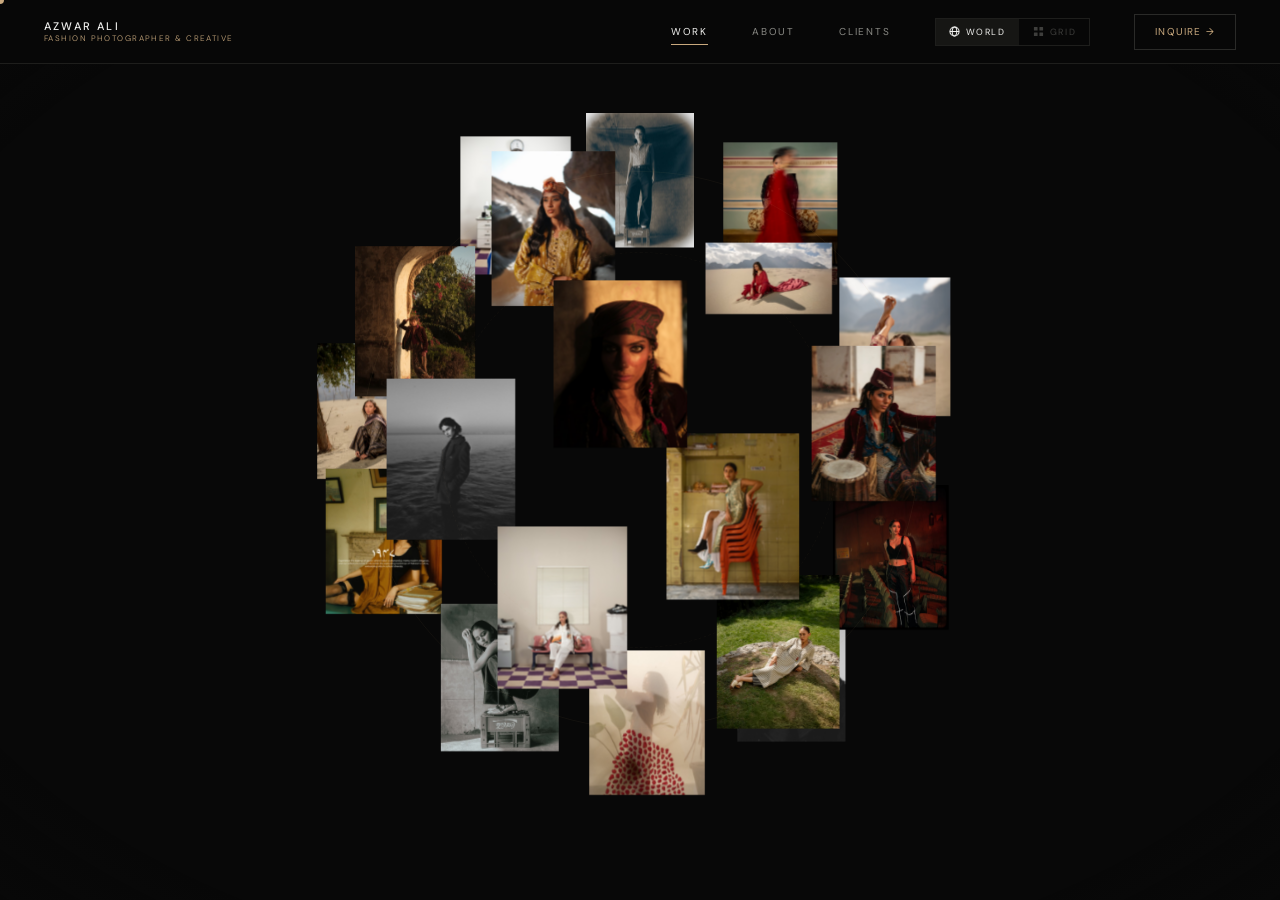
==== index.html @ 8bc4922d "Initial commit — Azwar Ali portfolio" ====
<!DOCTYPE html>
<html lang="en">
<head>
  <meta charset="UTF-8">
  <meta name="viewport" content="width=device-width, initial-scale=1.0">
  <title>Azwar Ali — Fashion Photographer & Creative</title>
  <meta name="description" content="Azwar Ali is a Pakistani filmmaker and director. Fashion photography, brand films, and editorial work across Pakistan, Dubai, and internationally.">
  <link rel="stylesheet" href="css/style.css">
  <link rel="preconnect" href="https://fonts.googleapis.com">
  <link rel="preconnect" href="https://fonts.gstatic.com" crossorigin>
  <link href="https://fonts.googleapis.com/css2?family=Space+Grotesk:wght@300;400;500;600&family=DM+Sans:ital,opsz,wght@0,9..40,300;0,9..40,400;0,9..40,500;1,9..40,300&display=swap" rel="stylesheet">
</head>
<body>

  <div class="cursor" id="cursor"></div>

  <!-- ── Navigation ────────────────────────────────── -->
  <nav class="nav">
    <a href="index.html" class="nav-logo">
      <span class="nav-name">AZWAR ALI</span>
      <span class="nav-sub">Fashion Photographer & Creative</span>
    </a>

    <div class="nav-links">
      <a href="index.html" class="active">WORK</a>
      <a href="about.html">ABOUT</a>
      <a href="clients.html">CLIENTS</a>

      <div class="view-toggle" id="viewToggle">
        <button class="vt-btn active" data-view="world">
          <svg width="11" height="11" viewBox="0 0 12 12" fill="none" stroke="currentColor" stroke-width="1.1">
            <circle cx="6" cy="6" r="5"/>
            <ellipse cx="6" cy="6" rx="2.5" ry="5"/>
            <line x1="1" y1="6" x2="11" y2="6"/>
          </svg>
          WORLD
        </button>
        <button class="vt-btn" data-view="grid">
          <svg width="11" height="11" viewBox="0 0 12 12" fill="currentColor">
            <rect x="1" y="1" width="4" height="4" rx="0.4"/>
            <rect x="7" y="1" width="4" height="4" rx="0.4"/>
            <rect x="1" y="7" width="4" height="4" rx="0.4"/>
            <rect x="7" y="7" width="4" height="4" rx="0.4"/>
          </svg>
          GRID
        </button>
      </div>

      <a href="https://wa.me/923034639999?text=Hi%20Azwar%2C%20I%27d%20like%20to%20discuss%20a%20project%20with%20you." target="_blank" class="nav-inquire">INQUIRE →</a>
    </div>

    <button class="nav-toggle" id="navToggle" aria-label="Menu">
      <span></span><span></span>
    </button>
  </nav>

  <!-- Mobile menu -->
  <div class="mobile-menu" id="mobileMenu">
    <a href="index.html">WORK</a>
    <a href="about.html">ABOUT</a>
    <a href="clients.html">CLIENTS</a>
    <a href="https://wa.me/923034639999?text=Hi%20Azwar%2C%20I%27d%20like%20to%20discuss%20a%20project%20with%20you." target="_blank">INQUIRE</a>
    <div class="mobile-view-toggle">
      <button class="vt-btn active" data-view="world">WORLD VIEW</button>
      <button class="vt-btn" data-view="grid">GRID VIEW</button>
    </div>
  </div>

  <!-- ── WORLD VIEW ─────────────────────────────────── -->
  <div id="worldView" class="world-scene" aria-label="World View — CSS 3D photo sphere">

    <!-- Decorative orbit rings (pure CSS, zero JS) -->
    <div class="orbit-ring ring-1" aria-hidden="true"></div>
    <div class="orbit-ring ring-2" aria-hidden="true"></div>

    <!-- The rotating world — sphere-world is the single element we transform per frame -->
    <div class="sphere-world" id="sphereWorld"></div>


  </div>

  <!-- ── GRID VIEW ──────────────────────────────────── -->
  <div id="gridView" class="grid-wrap hidden">

    <section class="hero">
      <div>
        <p class="hero-kicker">Filmmaker · Director · Visual Storyteller</p>
        <h1 class="hero-title">Selected<br>Work</h1>
      </div>
      <span class="hero-count">36 images</span>
    </section>

    <main class="portfolio-grid">
      <div class="portfolio-item"><img src="Fashion%20Photos%20/Portfolio/images/DSCF3710.png" alt="Azwar Ali" loading="eager"><div class="portfolio-item-overlay"><span class="overlay-icon">+</span></div></div>
      <div class="portfolio-item"><img src="Fashion%20Photos%20/Portfolio/images/DSCF3671.png" alt="Azwar Ali" loading="eager"><div class="portfolio-item-overlay"><span class="overlay-icon">+</span></div></div>
      <div class="portfolio-item"><img src="Fashion%20Photos%20/Portfolio/images/DSCF1886.png" alt="Azwar Ali" loading="eager"><div class="portfolio-item-overlay"><span class="overlay-icon">+</span></div></div>
      <div class="portfolio-item"><img src="Fashion%20Photos%20/Portfolio/images/DSCF0536-Enhanced-NR.png" alt="Azwar Ali" loading="lazy"><div class="portfolio-item-overlay"><span class="overlay-icon">+</span></div></div>
      <div class="portfolio-item"><img src="Fashion%20Photos%20/Portfolio/images/DSCF7108-Enhanced-NR.jpg" alt="Azwar Ali" loading="lazy"><div class="portfolio-item-overlay"><span class="overlay-icon">+</span></div></div>
      <div class="portfolio-item"><img src="Fashion%20Photos%20/Portfolio/images/DSCF8269%203.jpg" alt="Azwar Ali" loading="lazy"><div class="portfolio-item-overlay"><span class="overlay-icon">+</span></div></div>
      <div class="portfolio-item"><img src="Fashion%20Photos%20/Portfolio/images/DSCF6199-Enhanced-NR.jpg" alt="Azwar Ali" loading="lazy"><div class="portfolio-item-overlay"><span class="overlay-icon">+</span></div></div>
      <div class="portfolio-item"><img src="Fashion%20Photos%20/Portfolio/images/DSCF9204.png" alt="Azwar Ali" loading="lazy"><div class="portfolio-item-overlay"><span class="overlay-icon">+</span></div></div>
      <div class="portfolio-item"><img src="Fashion%20Photos%20/Portfolio/images/DSCF5628-Enhanced-NR.jpg" alt="Azwar Ali" loading="lazy"><div class="portfolio-item-overlay"><span class="overlay-icon">+</span></div></div>
      <div class="portfolio-item"><img src="Fashion%20Photos%20/Portfolio/images/DSCF7293-Enhanced-NR.jpg" alt="Azwar Ali" loading="lazy"><div class="portfolio-item-overlay"><span class="overlay-icon">+</span></div></div>
      <div class="portfolio-item"><img src="Fashion%20Photos%20/Portfolio/images/DSCF8342.png" alt="Azwar Ali" loading="lazy"><div class="portfolio-item-overlay"><span class="overlay-icon">+</span></div></div>
      <div class="portfolio-item"><img src="Fashion%20Photos%20/Portfolio/images/DSCF5787-Enhanced-NR.jpg" alt="Azwar Ali" loading="lazy"><div class="portfolio-item-overlay"><span class="overlay-icon">+</span></div></div>
      <div class="portfolio-item"><img src="Fashion%20Photos%20/Portfolio/images/DSCF1438-Enhanced-NR-1.png" alt="Azwar Ali" loading="lazy"><div class="portfolio-item-overlay"><span class="overlay-icon">+</span></div></div>
      <div class="portfolio-item"><img src="Fashion%20Photos%20/Portfolio/images/DSCF8393.png" alt="Azwar Ali" loading="lazy"><div class="portfolio-item-overlay"><span class="overlay-icon">+</span></div></div>
      <div class="portfolio-item"><img src="Fashion%20Photos%20/Portfolio/images/DSCF8257%203.jpg" alt="Azwar Ali" loading="lazy"><div class="portfolio-item-overlay"><span class="overlay-icon">+</span></div></div>
      <div class="portfolio-item"><img src="Fashion%20Photos%20/Portfolio/images/DSCF5917-Enhanced-NR.jpg" alt="Azwar Ali" loading="lazy"><div class="portfolio-item-overlay"><span class="overlay-icon">+</span></div></div>
      <div class="portfolio-item"><img src="Fashion%20Photos%20/Portfolio/images/RNI-Films-IMG-1CFBD945-206D-489A-BE13-8BEFEF556B88.JPG" alt="Azwar Ali" loading="lazy"><div class="portfolio-item-overlay"><span class="overlay-icon">+</span></div></div>
      <div class="portfolio-item"><img src="Fashion%20Photos%20/Portfolio/images/DSCF6395.png" alt="Azwar Ali" loading="lazy"><div class="portfolio-item-overlay"><span class="overlay-icon">+</span></div></div>
      <div class="portfolio-item"><img src="Fashion%20Photos%20/Portfolio/images/IMG_9282.png" alt="Azwar Ali" loading="lazy"><div class="portfolio-item-overlay"><span class="overlay-icon">+</span></div></div>
      <div class="portfolio-item"><img src="Fashion%20Photos%20/Portfolio/images/DSCF6400.png" alt="Azwar Ali" loading="lazy"><div class="portfolio-item-overlay"><span class="overlay-icon">+</span></div></div>
      <div class="portfolio-item"><img src="Fashion%20Photos%20/Portfolio/images/DSCF3800.png" alt="Azwar Ali" loading="lazy"><div class="portfolio-item-overlay"><span class="overlay-icon">+</span></div></div>
      <div class="portfolio-item"><img src="Fashion%20Photos%20/Portfolio/images/DSCF3802.png" alt="Azwar Ali" loading="lazy"><div class="portfolio-item-overlay"><span class="overlay-icon">+</span></div></div>
      <div class="portfolio-item"><img src="Fashion%20Photos%20/Portfolio/images/DSCF3779.png" alt="Azwar Ali" loading="lazy"><div class="portfolio-item-overlay"><span class="overlay-icon">+</span></div></div>
      <div class="portfolio-item"><img src="Fashion%20Photos%20/Portfolio/images/RNI-Films-IMG-CD160AFD-9964-4C12-BBCA-1C058EC22E91.JPG" alt="Azwar Ali" loading="lazy"><div class="portfolio-item-overlay"><span class="overlay-icon">+</span></div></div>
      <div class="portfolio-item"><img src="Fashion%20Photos%20/Portfolio/images/DSCF8952.png" alt="Azwar Ali" loading="lazy"><div class="portfolio-item-overlay"><span class="overlay-icon">+</span></div></div>
      <div class="portfolio-item"><img src="Fashion%20Photos%20/Portfolio/images/DSCF1343-Enhanced-NR.jpg" alt="Azwar Ali" loading="lazy"><div class="portfolio-item-overlay"><span class="overlay-icon">+</span></div></div>
      <div class="portfolio-item"><img src="Fashion%20Photos%20/Portfolio/images/DSCF1778.png" alt="Azwar Ali" loading="lazy"><div class="portfolio-item-overlay"><span class="overlay-icon">+</span></div></div>
      <div class="portfolio-item"><img src="Fashion%20Photos%20/Portfolio/images/DSCF1867.png" alt="Azwar Ali" loading="lazy"><div class="portfolio-item-overlay"><span class="overlay-icon">+</span></div></div>
      <div class="portfolio-item"><img src="Fashion%20Photos%20/Portfolio/images/DOGUE23.png" alt="Azwar Ali" loading="lazy"><div class="portfolio-item-overlay"><span class="overlay-icon">+</span></div></div>
      <div class="portfolio-item"><img src="Fashion%20Photos%20/Portfolio/images/DSCF1865-Enhanced-NR.jpg" alt="Azwar Ali" loading="lazy"><div class="portfolio-item-overlay"><span class="overlay-icon">+</span></div></div>
      <div class="portfolio-item"><img src="Fashion%20Photos%20/Portfolio/images/RNI-Films-IMG-71D295A4-0F19-42ED-BFB4-F84F51330F5D.JPG" alt="Azwar Ali" loading="lazy"><div class="portfolio-item-overlay"><span class="overlay-icon">+</span></div></div>
      <div class="portfolio-item"><img src="Fashion%20Photos%20/Portfolio/images/DSCF3697.png" alt="Azwar Ali" loading="lazy"><div class="portfolio-item-overlay"><span class="overlay-icon">+</span></div></div>
      <div class="portfolio-item"><img src="Fashion%20Photos%20/Portfolio/images/IMG_9025j.png" alt="Azwar Ali" loading="lazy"><div class="portfolio-item-overlay"><span class="overlay-icon">+</span></div></div>
      <div class="portfolio-item"><img src="Fashion%20Photos%20/Portfolio/images/60x25.png" alt="Azwar Ali" loading="lazy"><div class="portfolio-item-overlay"><span class="overlay-icon">+</span></div></div>
      <div class="portfolio-item"><img src="Fashion%20Photos%20/Portfolio/images/8.jpg" alt="Azwar Ali" loading="lazy"><div class="portfolio-item-overlay"><span class="overlay-icon">+</span></div></div>
      <div class="portfolio-item"><img src="Fashion%20Photos%20/Portfolio/images/14.jpg" alt="Azwar Ali" loading="lazy"><div class="portfolio-item-overlay"><span class="overlay-icon">+</span></div></div>
    </main>

    <footer class="footer">
      <span>© 2025 Azwar Ali</span>
      <div class="footer-social"><a href="https://instagram.com/theazwarism" target="_blank">@theazwarism</a></div>
      <span>Pakistan · Dubai · International</span>
    </footer>
  </div>

  <!-- ── Shared Lightbox ────────────────────────────── -->
  <div class="lightbox" id="lightbox" role="dialog" aria-modal="true">
    <button class="lb-btn" id="lbClose" aria-label="Close">×</button>
    <button class="lb-btn" id="lbPrev"  aria-label="Previous">←</button>
    <button class="lb-btn" id="lbNext"  aria-label="Next">→</button>
    <div class="lightbox-inner">
      <img src="" alt="Azwar Ali" id="lbImg">
    </div>
    <div class="lb-counter" id="lbCounter">1 / 36</div>
  </div>

  <!-- ── Scripts (no Three.js) ────────────────────── -->
  <script src="js/sphere.js"></script>
  <script src="js/main.js"></script>
  <script>
    /* ---- Lightbox ------------------------------------------------- */
    (function () {
      const lb     = document.getElementById('lightbox');
      const img    = document.getElementById('lbImg');
      const ctr    = document.getElementById('lbCounter');
      const imgs   = window.PORTFOLIO_IMAGES;
      let cur      = 0;

      function show(i) {
        cur = ((i % imgs.length) + imgs.length) % imgs.length;
        img.style.opacity = '0';
        setTimeout(() => {
          img.src = imgs[cur];
          img.style.opacity = '1';
          img.style.transition = 'opacity 0.2s';
          ctr.textContent = (cur + 1) + ' / ' + imgs.length;
        }, 160);
      }

      window.openLightbox = function (i) {
        show(i);
        lb.classList.add('open');
        document.body.style.overflow = 'hidden';
      };

      function close() {
        lb.classList.remove('open');
        document.body.style.overflow = '';
        setTimeout(() => { img.src = ''; }, 350);
      }

      document.getElementById('lbClose').onclick = close;
      document.getElementById('lbPrev').onclick  = () => show(cur - 1);
      document.getElementById('lbNext').onclick  = () => show(cur + 1);
      lb.addEventListener('click', e => { if (e.target === lb) close(); });
      document.addEventListener('keydown', e => {
        if (!lb.classList.contains('open')) return;
        if (e.key === 'Escape')     close();
        if (e.key === 'ArrowLeft')  show(cur - 1);
        if (e.key === 'ArrowRight') show(cur + 1);
      });

      /* Grid-view clicks */
      document.querySelectorAll('.portfolio-item').forEach((el, i) => {
        el.addEventListener('click', () => window.openLightbox(i));
      });
    }());

    /* ---- World View init ------------------------------------------ */
    (function () {
      let sphere = null;

      function initSphere() {
        if (!sphere) {
          sphere = new PhotoSphere('worldView', 'sphereWorld', window.openLightbox);
        }
      }

      initSphere();

      const worldWrap = document.getElementById('worldView');
      const gridWrap  = document.getElementById('gridView');
      const allBtns   = document.querySelectorAll('.vt-btn');

      allBtns.forEach(btn => {
        btn.addEventListener('click', () => {
          const view = btn.dataset.view;
          allBtns.forEach(b => b.classList.toggle('active', b.dataset.view === view));

          if (view === 'world') {
            gridWrap.classList.add('hidden');
            worldWrap.classList.remove('hidden');
            if (sphere) sphere.resume(); else initSphere();
          } else {
            worldWrap.classList.add('hidden');
            gridWrap.classList.remove('hidden');
            if (sphere) sphere.pause();
          }

          /* Close mobile menu */
          document.getElementById('mobileMenu').classList.remove('open');
          document.getElementById('navToggle').classList.remove('open');
          document.body.style.overflow = '';
        });
      });
    }());
  </script>
</body>
</html>
---- css/style.css ----
/* =========================================
   AZWAR ALI — Filmmaker & Director
   Portfolio Website
   ========================================= */

@import url('https://fonts.googleapis.com/css2?family=Space+Grotesk:wght@300;400;500;600&family=DM+Sans:ital,opsz,wght@0,9..40,300;0,9..40,400;0,9..40,500;1,9..40,300&display=swap');

/* ---- Design Tokens ---- */
:root {
  --bg:          #080808;
  --surface:     #0f0f0d;
  --surface-2:   #161614;
  --border:      #1e1e1c;
  --border-mid:  #2a2a28;

  --text-primary:   #f0f0ee;
  --text-secondary: #8a8a85;
  --text-tertiary:  #3e3e3c;

  --accent:      #c9a97e;
  --accent-dim:  rgba(201, 169, 126, 0.12);

  --nav-h: 64px;

  --ease:     cubic-bezier(0.25, 0.10, 0.25, 1.00);
  --ease-out: cubic-bezier(0.00, 0.00, 0.20, 1.00);

  --f-head: 'Space Grotesk', -apple-system, BlinkMacSystemFont, sans-serif;
  --f-body: 'DM Sans', -apple-system, BlinkMacSystemFont, sans-serif;
  --f-mono: 'DM Sans', -apple-system, BlinkMacSystemFont, sans-serif;
}

/* ---- Reset ---- */
*, *::before, *::after { box-sizing: border-box; margin: 0; padding: 0; }
html { font-size: 16px; scroll-behavior: smooth; -webkit-font-smoothing: antialiased; }

body {
  background: var(--bg);
  color: var(--text-primary);
  font-family: var(--f-body);
  font-weight: 300;
  line-height: 1.6;
  cursor: none;
  overflow-x: hidden;
  animation: pageIn 0.5s var(--ease) both;
}

@keyframes pageIn {
  from { opacity: 0; }
  to   { opacity: 1; }
}

a { color: inherit; text-decoration: none; }
img { display: block; width: 100%; height: auto; }
button { cursor: none; }

/* ---- Custom Cursor ---- */
.cursor {
  position: fixed;
  top: 0; left: 0;
  width: 8px; height: 8px;
  background: var(--accent);
  border-radius: 50%;
  pointer-events: none;
  z-index: 9999;
  transform: translate(-50%, -50%);
  transition: width 0.35s var(--ease), height 0.35s var(--ease),
              background 0.35s, border 0.35s, transform 0.08s linear;
  will-change: left, top;
}
.cursor.expand {
  width: 44px; height: 44px;
  background: transparent;
  border: 1px solid var(--accent);
}
@media (hover: none) {
  .cursor { display: none; }
  body, button { cursor: auto; }
}

/* ---- Navigation ---- */
.nav {
  position: fixed;
  top: 0; left: 0; right: 0;
  height: var(--nav-h);
  display: flex;
  align-items: center;
  justify-content: space-between;
  padding: 0 44px;
  background: rgba(8, 8, 8, 0.92);
  backdrop-filter: blur(16px);
  -webkit-backdrop-filter: blur(16px);
  border-bottom: 1px solid var(--border);
  z-index: 100;
}
.nav-logo {
  display: flex;
  flex-direction: column;
  gap: 2px;
  transition: opacity 0.3s;
}
.nav-logo:hover { opacity: 0.7; }
.nav-name {
  font-family: var(--f-body);
  font-size: 11px;
  font-weight: 500;
  letter-spacing: 0.2em;
  color: var(--text-primary);
  line-height: 1;
}
.nav-sub {
  font-family: var(--f-body);
  font-size: 8px;
  font-weight: 300;
  letter-spacing: 0.18em;
  color: var(--accent);
  line-height: 1;
  text-transform: uppercase;
}

.nav-links {
  display: flex;
  align-items: center;
  gap: 44px;
}
.nav-links a {
  font-family: var(--f-body);
  font-size: 10px;
  font-weight: 400;
  letter-spacing: 0.18em;
  color: var(--text-secondary);
  transition: color 0.3s;
  position: relative;
}
.nav-links a:hover,
.nav-links a.active { color: var(--text-primary); }
.nav-links a.active::after {
  content: '';
  position: absolute;
  bottom: -5px; left: 0; right: 0;
  height: 1px;
  background: var(--accent);
}
.nav-inquire {
  color: var(--accent) !important;
  border: 1px solid var(--border-mid);
  padding: 9px 20px;
  letter-spacing: 0.12em !important;
  transition: background 0.3s, border-color 0.3s !important;
}
.nav-inquire:hover {
  background: var(--accent-dim);
  border-color: var(--accent) !important;
}

/* Mobile toggle */
.nav-toggle {
  display: none;
  flex-direction: column;
  gap: 6px;
  background: none;
  border: none;
  padding: 4px;
}
.nav-toggle span {
  display: block;
  width: 22px; height: 1px;
  background: var(--text-primary);
  transition: transform 0.35s var(--ease), opacity 0.3s;
}
.nav-toggle.open span:nth-child(1) { transform: rotate(45deg) translate(5px, 5px); }
.nav-toggle.open span:nth-child(2) { transform: rotate(-45deg) translate(5px, -5px); }

/* Mobile menu */
.mobile-menu {
  display: none;
  position: fixed;
  top: var(--nav-h); left: 0; right: 0; bottom: 0;
  background: var(--bg);
  z-index: 90;
  flex-direction: column;
  align-items: center;
  justify-content: center;
  gap: 48px;
}
.mobile-menu.open { display: flex; }
.mobile-menu a {
  font-family: var(--f-body);
  font-size: 13px;
  font-weight: 400;
  letter-spacing: 0.2em;
  color: var(--text-secondary);
  transition: color 0.3s;
}
.mobile-menu a:hover { color: var(--accent); }

/* ---- Page Wrapper ---- */
.page-wrapper { padding-top: var(--nav-h); }

/* ---- Hero ---- */
.hero {
  padding: 88px 44px 56px;
  border-bottom: 1px solid var(--border);
  display: flex;
  align-items: flex-end;
  justify-content: space-between;
  flex-wrap: wrap;
  gap: 24px;
}
.hero-kicker {
  font-family: var(--f-body);
  font-size: 9px;
  font-weight: 400;
  letter-spacing: 0.26em;
  color: var(--text-tertiary);
  margin-bottom: 14px;
  text-transform: uppercase;
}
.hero-title {
  font-family: var(--f-head);
  font-size: clamp(52px, 9vw, 104px);
  font-weight: 300;
  letter-spacing: -0.03em;
  line-height: 1;
  color: var(--text-primary);
}
.hero-count {
  font-family: var(--f-body);
  font-size: 9px;
  font-weight: 300;
  letter-spacing: 0.18em;
  color: var(--text-tertiary);
  align-self: flex-end;
  padding-bottom: 6px;
}

/* ---- Portfolio Grid (masonry columns) ---- */
.portfolio-grid {
  columns: 3;
  column-gap: 2px;
  padding: 2px;
}
.portfolio-item {
  break-inside: avoid;
  margin-bottom: 2px;
  position: relative;
  overflow: hidden;
  display: block;
}
.portfolio-item img {
  display: block;
  width: 100%;
  height: auto;
  transition: transform 0.7s var(--ease-out), filter 0.4s;
  filter: brightness(0.92) saturate(0.95);
}
.portfolio-item:hover img {
  transform: scale(1.04);
  filter: brightness(1) saturate(1);
}
.portfolio-item-overlay {
  position: absolute;
  inset: 0;
  background: rgba(8, 8, 8, 0);
  transition: background 0.4s;
  display: flex;
  align-items: center;
  justify-content: center;
}
.portfolio-item:hover .portfolio-item-overlay {
  background: rgba(8, 8, 8, 0.12);
}
.overlay-icon {
  width: 36px; height: 36px;
  border: 1px solid rgba(201, 169, 126, 0);
  border-radius: 50%;
  display: flex;
  align-items: center;
  justify-content: center;
  transition: border-color 0.4s, transform 0.4s;
  color: var(--accent);
  font-size: 18px;
  transform: scale(0.6);
  opacity: 0;
}
.portfolio-item:hover .overlay-icon {
  border-color: var(--accent);
  transform: scale(1);
  opacity: 1;
}

/* ---- Lightbox ---- */
.lightbox {
  position: fixed;
  inset: 0;
  background: rgba(5, 5, 5, 0.97);
  z-index: 200;
  display: flex;
  align-items: center;
  justify-content: center;
  opacity: 0;
  pointer-events: none;
  transition: opacity 0.4s var(--ease);
}
.lightbox.open {
  opacity: 1;
  pointer-events: all;
}
.lightbox-inner {
  width: 88vw;
  height: 88vh;
  display: flex;
  align-items: center;
  justify-content: center;
}
.lightbox-inner img {
  display: block;
  /* override global img { width: 100% } — let image size itself naturally */
  width: auto;
  height: auto;
  max-width: 100%;
  max-height: 100%;
  object-fit: contain;
  transition: opacity 0.25s;
}
.lb-btn {
  position: fixed;
  background: none;
  border: none;
  color: var(--text-secondary);
  font-family: var(--f-body);
  font-weight: 300;
  transition: color 0.3s;
  z-index: 201;
  padding: 12px;
}
.lb-btn:hover { color: var(--accent); }
#lbClose  { top: 24px; right: 40px; font-size: 26px; }
#lbPrev   { left: 20px; top: 50%; transform: translateY(-50%); font-size: 22px; }
#lbNext   { right: 20px; top: 50%; transform: translateY(-50%); font-size: 22px; }
.lb-counter {
  position: fixed;
  bottom: 28px; left: 50%;
  transform: translateX(-50%);
  font-family: var(--f-body);
  font-size: 10px;
  font-weight: 300;
  letter-spacing: 0.18em;
  color: var(--text-tertiary);
}

/* ---- About Page ---- */
.about-split {
  display: grid;
  grid-template-columns: 1fr 1fr;
  min-height: calc(100vh - var(--nav-h));
}
.about-photo-col {
  position: relative;
  overflow: hidden;
}
.about-photo-col img {
  width: 100%;
  height: 100%;
  object-fit: cover;
  object-position: top center;
}
.about-content-col {
  padding: 80px 64px;
  display: flex;
  flex-direction: column;
  justify-content: center;
  border-left: 1px solid var(--border);
  overflow-y: auto;
}
.about-kicker {
  font-family: var(--f-body);
  font-size: 9px;
  font-weight: 400;
  letter-spacing: 0.26em;
  color: var(--text-tertiary);
  margin-bottom: 28px;
  text-transform: uppercase;
}
.about-name {
  font-family: var(--f-head);
  font-size: clamp(42px, 5.5vw, 76px);
  font-weight: 300;
  letter-spacing: -0.02em;
  line-height: 1;
  margin-bottom: 10px;
}
.about-role {
  font-family: var(--f-body);
  font-size: 9px;
  font-weight: 400;
  letter-spacing: 0.22em;
  color: var(--accent);
  margin-bottom: 52px;
  text-transform: uppercase;
}
.about-bio {
  font-size: 15px;
  font-weight: 300;
  line-height: 1.85;
  color: var(--text-secondary);
  max-width: 500px;
}
.about-bio p { margin-bottom: 22px; }
.about-bio p:last-child { margin-bottom: 0; }

/* Services */
.section-block {
  padding: 80px 44px;
  border-top: 1px solid var(--border);
}
.section-kicker {
  font-family: var(--f-body);
  font-size: 9px;
  font-weight: 400;
  letter-spacing: 0.26em;
  color: var(--text-tertiary);
  margin-bottom: 52px;
  text-transform: uppercase;
}
.services-grid {
  display: grid;
  grid-template-columns: repeat(4, 1fr);
  gap: 1px;
  background: var(--border);
}
.service-card {
  background: var(--bg);
  padding: 40px 32px;
  transition: background 0.35s;
}
.service-card:hover { background: var(--surface-2); }
.service-num {
  font-family: var(--f-body);
  font-size: 9px;
  font-weight: 400;
  color: var(--accent);
  letter-spacing: 0.18em;
  margin-bottom: 28px;
}
.service-title {
  font-family: var(--f-head);
  font-size: 26px;
  font-weight: 500;
  line-height: 1.2;
  margin-bottom: 14px;
}
.service-desc {
  font-size: 13px;
  font-weight: 300;
  color: var(--text-secondary);
  line-height: 1.75;
}

/* Stats */
.stats-row {
  display: grid;
  grid-template-columns: repeat(4, 1fr);
  gap: 1px;
  background: var(--border);
  border-top: 1px solid var(--border);
  border-bottom: 1px solid var(--border);
}
.stat-cell {
  background: var(--bg);
  padding: 48px 32px;
  text-align: center;
}
.stat-num {
  font-family: var(--f-head);
  font-size: 64px;
  font-weight: 300;
  letter-spacing: -0.03em;
  color: var(--accent);
  line-height: 1;
  margin-bottom: 10px;
}
.stat-label {
  font-family: var(--f-body);
  font-size: 9px;
  font-weight: 400;
  letter-spacing: 0.2em;
  color: var(--text-tertiary);
  text-transform: uppercase;
}

/* Inquire */
.inquire-block {
  padding: 96px 44px;
  border-top: 1px solid var(--border);
  text-align: center;
  display: flex;
  flex-direction: column;
  align-items: center;
}
.inquire-heading {
  font-family: var(--f-head);
  font-size: clamp(38px, 5.5vw, 72px);
  font-weight: 300;
  letter-spacing: -0.02em;
  margin-bottom: 20px;
}
.inquire-sub {
  font-family: var(--f-body);
  font-size: 13px;
  font-weight: 300;
  letter-spacing: 0.02em;
  line-height: 1.8;
  color: var(--text-secondary);
  max-width: 380px;
  margin-bottom: 52px;
}
.btn-wa {
  display: inline-flex;
  align-items: center;
  gap: 14px;
  font-family: var(--f-body);
  font-size: 11px;
  font-weight: 400;
  letter-spacing: 0.2em;
  padding: 20px 48px;
  background: var(--accent);
  color: var(--bg);
  transition: background 0.35s, color 0.35s, transform 0.35s, outline 0.35s;
  outline: 1px solid transparent;
}
.btn-wa:hover {
  background: transparent;
  color: var(--accent);
  outline-color: var(--accent);
  transform: translateY(-3px);
}
.btn-wa svg { flex-shrink: 0; }

/* Press quote */
.press-block {
  padding: 80px 44px;
  border-top: 1px solid var(--border);
  display: grid;
  grid-template-columns: 1fr 2fr;
  gap: 64px;
  align-items: center;
}
.press-label {
  font-family: var(--f-body);
  font-size: 9px;
  font-weight: 400;
  letter-spacing: 0.26em;
  color: var(--text-tertiary);
  text-transform: uppercase;
}
.press-quote {
  font-family: var(--f-head);
  font-size: clamp(22px, 2.5vw, 34px);
  font-weight: 300;
  letter-spacing: -0.01em;
  line-height: 1.4;
  color: var(--text-primary);
}
.press-source {
  font-family: var(--f-body);
  font-size: 10px;
  font-weight: 300;
  letter-spacing: 0.16em;
  color: var(--accent);
  margin-top: 20px;
}

/* ---- Clients Page ---- */
.clients-hero {
  padding: 88px 44px 56px;
  border-bottom: 1px solid var(--border);
}
.clients-hero-title {
  font-family: var(--f-head);
  font-size: clamp(52px, 9vw, 104px);
  font-weight: 300;
  letter-spacing: -0.03em;
  line-height: 1;
}
.clients-body { padding: 0 44px 80px; }

.clients-section {
  padding: 64px 0;
  border-bottom: 1px solid var(--border);
}
.clients-section:last-child { border-bottom: none; }
.clients-section-label {
  font-family: var(--f-body);
  font-size: 9px;
  font-weight: 400;
  letter-spacing: 0.26em;
  color: var(--text-tertiary);
  margin-bottom: 48px;
  text-transform: uppercase;
}

.brands-grid {
  display: grid;
  grid-template-columns: repeat(3, 1fr);
  gap: 1px;
  background: var(--border);
}
.brand-card {
  background: var(--bg);
  padding: 48px 40px;
  display: flex;
  flex-direction: column;
  justify-content: space-between;
  min-height: 180px;
  transition: background 0.35s;
  position: relative;
  overflow: hidden;
}
.brand-card::before {
  content: '';
  position: absolute;
  bottom: 0; left: 40px; right: 40px;
  height: 1px;
  background: var(--accent);
  transform: scaleX(0);
  transform-origin: left;
  transition: transform 0.4s var(--ease-out);
}
.brand-card:hover { background: var(--surface-2); }
.brand-card:hover::before { transform: scaleX(1); }

.brand-name {
  font-family: var(--f-head);
  font-size: 36px;
  font-weight: 400;
  line-height: 1;
  margin-bottom: 10px;
  transition: color 0.35s;
}
.brand-card:hover .brand-name { color: var(--accent); }
.brand-type {
  font-family: var(--f-body);
  font-size: 8px;
  font-weight: 400;
  letter-spacing: 0.2em;
  color: var(--text-tertiary);
  text-transform: uppercase;
}
.brand-tag {
  position: absolute;
  top: 20px; right: 20px;
  font-family: var(--f-body);
  font-size: 7px;
  font-weight: 400;
  letter-spacing: 0.18em;
  color: var(--accent);
  border: 1px solid var(--border-mid);
  padding: 4px 8px;
  text-transform: uppercase;
}
.brand-card.intl .brand-name { font-weight: 300; }

/* Collaboration strip */
.collab-strip {
  margin-top: 80px;
  padding: 64px 0;
  border-top: 1px solid var(--border);
  border-bottom: 1px solid var(--border);
  text-align: center;
}
.collab-strip-label {
  font-family: var(--f-body);
  font-size: 9px;
  font-weight: 400;
  letter-spacing: 0.26em;
  color: var(--text-tertiary);
  margin-bottom: 40px;
  text-transform: uppercase;
}
.collab-names {
  font-family: var(--f-head);
  font-size: clamp(28px, 4vw, 52px);
  font-weight: 300;
  color: var(--text-secondary);
  letter-spacing: -0.01em;
  line-height: 1.3;
}
.collab-names span {
  color: var(--text-primary);
  transition: color 0.3s;
}
.collab-names span:hover { color: var(--accent); }

/* ---- Footer ---- */
.footer {
  padding: 32px 44px;
  border-top: 1px solid var(--border);
  display: flex;
  align-items: center;
  justify-content: space-between;
  flex-wrap: wrap;
  gap: 16px;
}
.footer > * {
  font-family: var(--f-body);
  font-size: 9px;
  font-weight: 300;
  letter-spacing: 0.18em;
  color: var(--text-tertiary);
}
.footer a { transition: color 0.3s; }
.footer a:hover { color: var(--accent); }
.footer-social {
  display: flex;
  gap: 28px;
}

/* ---- Responsive ---- */
@media (max-width: 1100px) {
  .services-grid { grid-template-columns: repeat(2, 1fr); }
  .stats-row     { grid-template-columns: repeat(2, 1fr); }
}
@media (max-width: 900px) {
  .about-split {
    grid-template-columns: 1fr;
  }
  .about-photo-col { height: 55vh; }
  .about-content-col {
    border-left: none;
    border-top: 1px solid var(--border);
    padding: 56px 36px;
  }
  .brands-grid { grid-template-columns: repeat(2, 1fr); }
  .press-block {
    grid-template-columns: 1fr;
    gap: 32px;
  }
}
@media (max-width: 768px) {
  :root { --nav-h: 56px; }
  .nav { padding: 0 24px; }
  .nav-links { display: none; }
  .nav-toggle { display: flex; }

  .portfolio-grid {
    columns: 2;
    column-gap: 2px;
    padding: 2px;
  }
  .hero, .clients-hero { padding: 56px 24px 36px; }
  .section-block, .inquire-block, .collab-strip { padding: 56px 24px; }
  .clients-body { padding: 0 24px 56px; }
  .services-grid { grid-template-columns: 1fr; }
  .stats-row { grid-template-columns: repeat(2, 1fr); }
  .brands-grid { grid-template-columns: repeat(2, 1fr); }
  .footer {
    padding: 24px;
    flex-direction: column;
    align-items: flex-start;
    gap: 10px;
  }
  #lbClose  { top: 14px; right: 16px; }
  #lbPrev   { left: 8px; }
  #lbNext   { right: 8px; }
}
@media (max-width: 480px) {
  .portfolio-grid { columns: 1; }
  .brands-grid    { grid-template-columns: 1fr; }
  .stats-row      { grid-template-columns: 1fr; }
}

/* =========================================
   WORLD VIEW — CSS 3D Photo Sphere
   No WebGL. Pure GPU-native transforms.
   ========================================= */

/* ---- View toggle ---- */
.view-toggle {
  display: flex;
  gap: 1px;
  border: 1px solid var(--border);
  overflow: hidden;
}
.vt-btn {
  display: flex;
  align-items: center;
  gap: 6px;
  font-family: var(--f-body);
  font-size: 9px;
  font-weight: 400;
  letter-spacing: 0.18em;
  padding: 7px 13px;
  background: none;
  border: none;
  color: var(--text-tertiary);
  transition: background 0.25s, color 0.25s;
  white-space: nowrap;
}
.vt-btn.active {
  background: var(--surface-2);
  color: var(--text-primary);
}
.vt-btn svg { flex-shrink: 0; }

/* ---- Utility ---- */
.hidden { display: none !important; }

/* ---- Scene container — perspective parent ---- */
/* CRITICAL: NO overflow:hidden, NO transform-style:flat, NO filter, NO opacity<1
   Any of those would force CSS 3D children to render flat, collapsing the sphere.
   inset:0 = full viewport so 50% centering = true viewport centre (nav floats above at z-index:100) */
.world-scene {
  position: fixed;
  inset: 0;
  z-index: 0;
  background: var(--bg);
  cursor: grab;
  /* perspective set by JS via element.style.perspective */
}
.world-scene:active { cursor: grabbing; }

/* Soft vignette at edges — replaces overflow:hidden for visual clipping */
.world-scene::after {
  content: '';
  position: absolute;
  inset: 0;
  background: radial-gradient(ellipse 92% 88% at 50% 50%,
    transparent 66%,
    rgba(8, 8, 8, 0.5) 82%,
    rgba(8, 8, 8, 0.94) 100%
  );
  pointer-events: none;
  z-index: 6; /* above cards, below overlay text */
}

/* ---- The rotating globe — CSS centres at true viewport 50%/50% ---- */
.sphere-world {
  position: absolute;
  top: 50%; left: 50%;
  width: 0; height: 0;
  /* No world rotation — cards are positioned individually each frame */
  transform-style: preserve-3d;
}

/* ---- Each photo card ---- */
.sphere-card {
  position: absolute;
  top: 0; left: 0;
  cursor: pointer;
  will-change: transform;
  transition: opacity 0.45s ease;
}

/* Inner wrapper — scale only (no filter — filter breaks GPU compositing) */
.sphere-card-inner {
  width: 100%;
  position: relative;
  transition: transform 0.38s cubic-bezier(0.25, 0.1, 0.25, 1),
              opacity 0.38s;
  transform-origin: center center;
  will-change: transform;
}
.sphere-card:hover .sphere-card-inner {
  transform: scale(1.22);
  opacity: 0.92;
}

.sphere-card-inner img {
  display: block;
  width: 100%;
  height: auto;
  pointer-events: none;
  user-select: none;
  -webkit-user-drag: none;
  /* no box-shadow — shadows on 3D-transformed elements prevent GPU compositing */
}

/* Gold border flashes on hover */
.sphere-card::after {
  content: '';
  position: absolute;
  inset: 0;
  border: 1px solid rgba(201, 169, 126, 0);
  pointer-events: none;
  transition: border-color 0.38s;
  z-index: 2;
}
.sphere-card:hover::after {
  border-color: rgba(201, 169, 126, 0.55);
}

/* ---- Decorative orbit rings (pure CSS, zero JS) ---- */
.orbit-ring {
  position: absolute;
  top: 50%; left: 50%;
  border-radius: 50%;
  border: 1px solid rgba(201, 169, 126, 0.06);
  pointer-events: none;
  transform-origin: center center;
  z-index: 1;
}
.ring-1 {
  width: 62vmin; height: 62vmin;
  margin: -31vmin;
  animation: ringRotate 90s linear infinite;
}
.ring-2 {
  width: 44vmin; height: 44vmin;
  margin: -22vmin;
  border-style: dashed;
  border-color: rgba(201, 169, 126, 0.04);
  animation: ringRotate 60s linear infinite reverse;
}
@keyframes ringRotate {
  to { transform: rotate(360deg); }
}

/* ---- Text overlay — above vignette ---- */
.world-overlay {
  position: absolute;
  inset: 0;
  pointer-events: none;
  display: flex;
  flex-direction: column;
  justify-content: space-between;
  padding: 32px 44px 28px;
  z-index: 7;
}

/* Enormous ghost italic — architectural depth layer */
.ghost-title {
  font-family: var(--f-head);
  font-style: italic;
  font-weight: 300;
  font-size: clamp(80px, 14vw, 172px);
  line-height: 0.86;
  letter-spacing: -0.025em;
  color: rgba(240, 240, 238, 0.04);
  user-select: none;
  mix-blend-mode: screen;
}

/* Bottom footer bar */
.world-footer {
  display: flex;
  align-items: flex-end;
  justify-content: space-between;
}
.wf-item {
  display: flex;
  flex-direction: column;
  gap: 3px;
}
.wf-right { align-items: flex-end; }
.wf-num {
  font-family: var(--f-head);
  font-style: italic;
  font-weight: 300;
  font-size: 22px;
  color: var(--accent);
  line-height: 1;
}
.wf-label {
  font-family: var(--f-body);
  font-size: 7px;
  font-weight: 400;
  letter-spacing: 0.22em;
  color: var(--text-tertiary);
  text-transform: uppercase;
}

/* Centre hint — pulses, fades when user drags */
.wf-hint {
  align-items: center;
  text-align: center;
  transition: opacity 1.4s ease;
}
.hint-arrows {
  font-family: var(--f-body);
  font-size: 8px;
  font-weight: 300;
  letter-spacing: 0.22em;
  color: var(--text-tertiary);
  animation: hintPulse 3s ease-in-out infinite;
}
@keyframes hintPulse {
  0%, 100% { opacity: 0.3; }
  50%       { opacity: 0.85; }
}

/* ---- Grid wrap ---- */
.grid-wrap { padding-top: var(--nav-h); }

/* ---- Mobile view toggle in mobile menu ---- */
.mobile-view-toggle {
  display: flex;
  gap: 1px;
  border: 1px solid var(--border);
  margin-top: 24px;
  overflow: hidden;
}
.mobile-view-toggle .vt-btn {
  flex: 1;
  justify-content: center;
  padding: 14px;
  font-size: 10px;
}

/* ---- Responsive ---- */
@media (max-width: 768px) {
  .view-toggle { display: none; }
  .world-overlay { padding: 20px 20px 18px; }
  .ghost-title { font-size: clamp(60px, 20vw, 100px); }
  .wf-num { font-size: 18px; }
}
@media (max-width: 480px) {
  .wf-right { display: none; } /* hide instagram on very small */
}
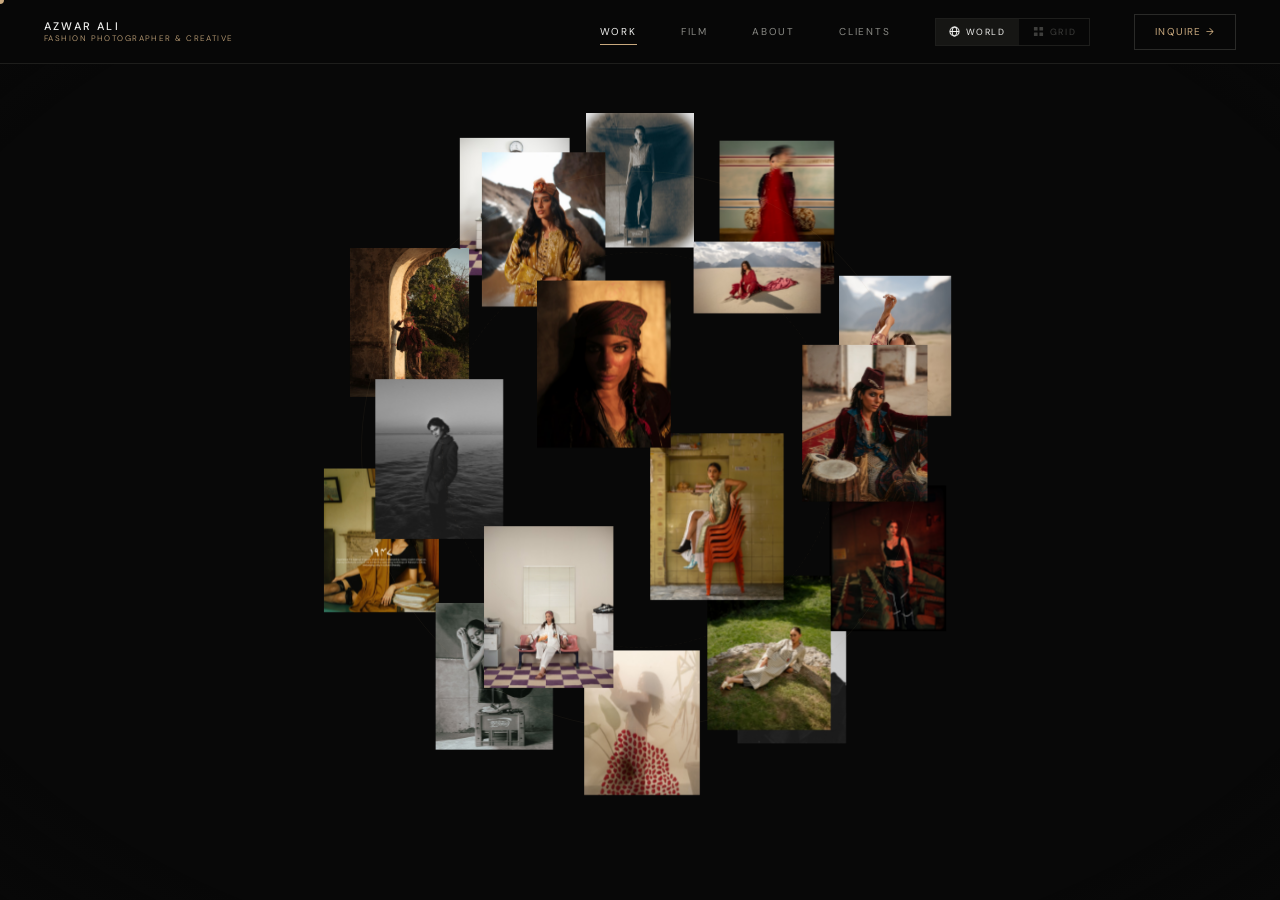
==== commit ac1c4ad9: "Add Film page, update all nav links, expand clients list - New film.html: full-screen showreel video" ====
--- a/index.html
+++ b/index.html
@@ -23,6 +23,7 @@
 
     <div class="nav-links">
       <a href="index.html" class="active">WORK</a>
+      <a href="film.html">FILM</a>
       <a href="about.html">ABOUT</a>
       <a href="clients.html">CLIENTS</a>
 
@@ -57,6 +58,7 @@
   <!-- Mobile menu -->
   <div class="mobile-menu" id="mobileMenu">
     <a href="index.html">WORK</a>
+    <a href="film.html">FILM</a>
     <a href="about.html">ABOUT</a>
     <a href="clients.html">CLIENTS</a>
     <a href="https://wa.me/923034639999?text=Hi%20Azwar%2C%20I%27d%20like%20to%20discuss%20a%20project%20with%20you." target="_blank">INQUIRE</a>
